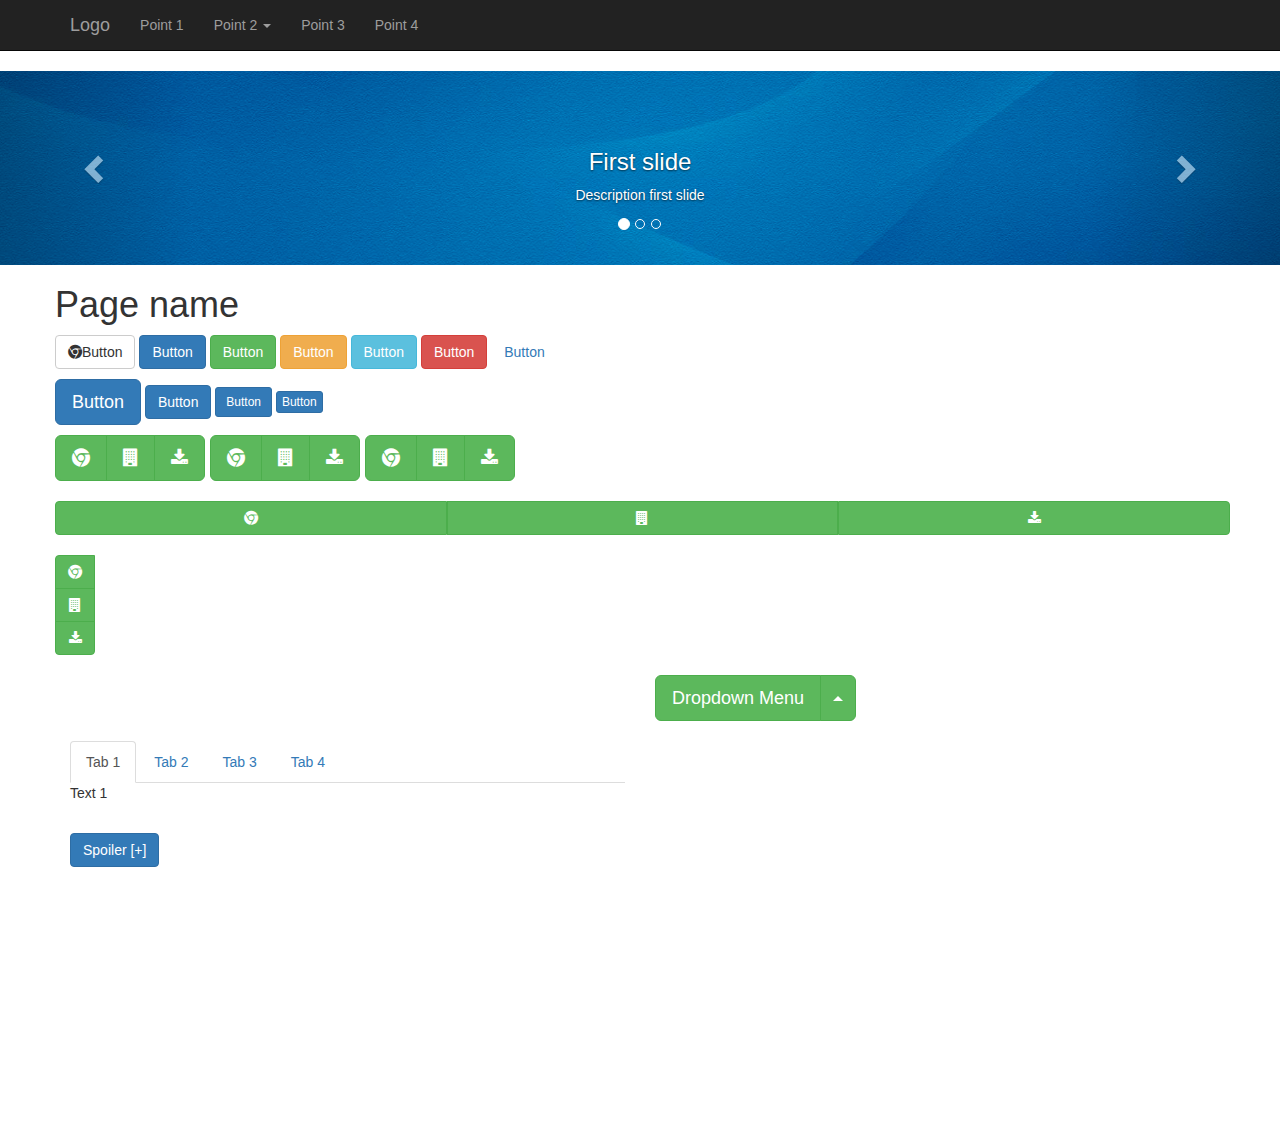
==== index.html @ e346ed8b "BS3-12-Spoiler" ====
<!DOCTYPE html>
<html lang="en">
<head>
    <meta charset="utf-8">
    <meta http-equiv="X-UA-Compatible" content="IE=edge">
    <meta name="viewport" content="width=device-width, initial-scale=1">
    <!-- The above 3 meta tags *must* come first in the head; any other head content must come *after* these tags -->
    <title>Bootstrap Template</title>

    <!-- Bootstrap -->
    <link href="bower_components/bootstrap/dist/css/bootstrap.css" rel="stylesheet">
    <link href="bower_components/font-awesome/css/font-awesome.css" rel="stylesheet">
    <link href="css/style.css" rel="stylesheet">


    <!-- HTML5 shim and Respond.js for IE8 support of HTML5 elements and media queries -->
    <!-- WARNING: Respond.js doesn't work if you view the page via file:// -->
    <!--[if lt IE 9]>
    <script src="https://oss.maxcdn.com/html5shiv/3.7.2/html5shiv.min.js"></script>
    <script src="https://oss.maxcdn.com/respond/1.4.2/respond.min.js"></script>
    <![endif]-->
</head>
<body>


    <!--Nav-->
    <div class="navbar navbar-inverse navbar-static-top"><!--navbar-fixed-top,  navbar-fixed-bottom, navbar-static-top-->
        <div class="container">
            <div class="navbar-header">
                <!-- <a class="navbar-brand" href="#">Компания</a> -->
                <button type="button" class="navbar-toggle" data-toggle="collapse" data-target="#menuId">
                    <span class="sr-only">Open nav</span>
                    <span class="icon-bar"></span>
                    <span class="icon-bar"></span>
                    <span class="icon-bar"></span>
                </button>
                <a class="navbar-brand" href="#">Logo</a>
            </div>
            <div class="collapse navbar-collapse" id="menuId">
                <ul class="nav navbar-nav">
                    <li><a href="#">Point 1</a></li>
                    <li class="dropdown">
                        <a href="#" class="dropdown-toggle" data-toggle="dropdown">Point 2 <b class="caret"></b> </a>
                        <ul class="dropdown-menu">
                            <li><a href="#">Point 1</a></li>
                            <li><a href="#">Point 2</a></li>
                            <li><a href="#">Point 3</a></li>
                            <li class="divider"></li>
                            <li><a href="#">Point 4</a></li>
                        </ul>
                    </li>
                    <li><a href="#">Point 3</a></li>
                    <li><a href="#">Point 4</a></li>
                </ul>
            </div>
        </div>
    </div>


    <!--Slider-->
    <div id="carousel" class="carousel slide">
        <!--Slide indicators-->
        <ol class="carousel-indicators">
            <li class="active" data-target="#carousel" data-slide-to="0"></li>
            <li data-target="#carousel" data-slide-to="1"></li>
            <li data-target="#carousel" data-slide-to="2"></li>
        </ol>
        <!--Slids-->
        <div class="carousel-inner">
            <div class="item active">
                <img src="img/1.png" alt="">
                <div class="carousel-caption">
                    <h3>First slide</h3>
                    <p>Description first slide</p>
                </div>
            </div>
            <div class="item">
                <img src="img/1.png" alt="">
                <div class="carousel-caption">
                    <h3>Second slide</h3>
                    <p>Description second slide</p>
                </div>
            </div>
            <div class="item">
                <img src="img/1.png" alt="">
                <div class="carousel-caption">
                    <h3>Third slide</h3>
                    <p>Description third slide</p>
                </div>
            </div>
        </div>
        <!--Switch arrows-->
        <a href="#carousel" class="left carousel-control" data-slide="prev">
            <span class="glyphicon glyphicon-chevron-left"></span>
        </a>

        <a href="#carousel" class="right carousel-control" data-slide="next">
            <span class="glyphicon glyphicon-chevron-right"></span>
        </a>
    </div>


    <!--Body page-->
    <div class="container">
        <div class="row">
            <h1>Page name</h1>

            <p>
                <a href="#" class="btn btn-default"><span class="fa fa-chrome"></span>Button</a>
                <a href="#" class="btn btn-primary">Button</a>
                <a href="#" class="btn btn-success">Button</a>
                <a href="#" class="btn btn-warning">Button</a>
                <a href="#" class="btn btn-info">Button</a>
                <a href="#" class="btn btn-danger">Button</a>
                <a href="#" class="btn btn-link">Button</a>
            </p>

            <p>
                <a href="#" class="btn btn-primary btn-lg">Button</a>
                <a href="#" class="btn btn-primary btn-md">Button</a>
                <a href="#" class="btn btn-primary btn-sm">Button</a>
                <a href="#" class="btn btn-primary btn-xs">Button</a>
            </p>

            <!-- <p>
                 <a href="#" class="btn btn-primary btn-lg btn-block active">Button</a>
                 <a href="#" class="btn btn-primary btn-lg btn-block disabled">Button</a>
             </p>

             <!--<p>
                 <button class="btn btn-success btn-lg btn-block" type="submit">Send</button>
                 <input class="btn btn-success btn-lg btn-block" type="submit" value="Send">
             </p>-->


            <!--Group Button-->
            <div class="container">
                <div class="row">
                    <div class="btn-toolbar">
                        <div class="btn-group btn-group-lg">
                            <a href="#" class="btn btn-success"><span class="fa fa-chrome"></span></a>
                            <a href="#" class="btn btn-success"><span class="fa fa-building"></span></a>
                            <a href="#" class="btn btn-success"><span class="fa fa-download"></span></a>
                        </div>
                        <div class="btn-group btn-group-lg">
                            <a href="#" class="btn btn-success"><span class="fa fa-chrome"></span></a>
                            <a href="#" class="btn btn-success"><span class="fa fa-building"></span></a>
                            <a href="#" class="btn btn-success"><span class="fa fa-download"></span></a>
                        </div>
                        <div class="btn-group btn-group-lg">
                            <a href="#" class="btn btn-success"><span class="fa fa-chrome"></span></a>
                            <a href="#" class="btn btn-success"><span class="fa fa-building"></span></a>
                            <a href="#" class="btn btn-success"><span class="fa fa-download"></span></a>
                        </div>
                    </div>
                    <br>
                    <div class="btn-toolbar">
                        <div class="btn-group btn-group-justified">
                            <a href="#" class="btn btn-success"><span class="fa fa-chrome"></span></a>
                            <a href="#" class="btn btn-success"><span class="fa fa-building"></span></a>
                            <a href="#" class="btn btn-success"><span class="fa fa-download"></span></a>
                        </div>
                    </div>
                    <br>
                    <div class="btn-group btn-group-vertical">
                        <a href="#" class="btn btn-success"><span class="fa fa-chrome"></span></a>
                        <a href="#" class="btn btn-success"><span class="fa fa-building"></span></a>
                        <a href="#" class="btn btn-success"><span class="fa fa-download"></span></a>
                    </div>
                </div>
            </div>

            <!--Icon-->
            <!--<p><i class="glyphicon glyphicon-apple"></i> </p>
            <!--http://fontawesome.io-->
            <!--<p><i class="fa fa-chrome fa-spin"></i></p>
            <p><i class="fa fa-battery-full fa-rotate-90"></i></p>
            <p>
                <span class="fa-stack fa-2x">
                    <i class="fa fa-square-o fa-stack-2x"></i>
                    <a href="#"> <i class="fa fa-vk fa-stack-1x"></i></a>
                </span>
            </p>
            <div class="list-group">
                <a class="list-group-item" href="#"><i class="fa fa-home fa-fw"></i>&nbsp; Home</a>
                <a class="list-group-item" href="#"><i class="fa fa-book fa-fw"></i>&nbsp; Library</a>
                <a class="list-group-item" href="#"><i class="fa fa-pencil fa-fw"></i>&nbsp; Applications</a>
                <a class="list-group-item" href="#"><i class="fa fa-cog fa-fw"></i>&nbsp; Settings</a>
            </div>
            -->

            <!--<blockquote>
               <p>Lorem ipsum dolor sit amet, consectetur adipiscing elit. Integer posuere erat a ante.</p>
               <footer>Someone famous in <cite title="Source Title">Source Title</cite></footer>
           </blockquote>
           -->

         </div>
     </div>


    <!--Layout-->
    <!--<div class="container-fluid">
       <div class="row">
           <div class="col-lg-8 col-md-8 col-sm-6 col-xs-4"></div>
            <div class="col-lg-4 col-md-4 col-sm-6 col-xs-8"></div>-->
            <!-- <div class="col-md-6">
                  <div class="row">
                       <div class="col-md-4"></div>
                       <div class="col-md-4"></div>
                       <div class="col-md-4"></div>
                      <div class="row">
                           <div class="col-md-6"></div>
                           <div class="col-md-6"></div>
                      </div>
                 </div>
            </div>
                <div class="col-md-4 hidden-md visible-lg"></div>
        </div>
     </div>-->

    <br>

    <!-- Menu button dropdown-->
    <div class="container">
        <div class="row">
            <div class="col-md-6">

            </div>

            <div class="col-md-6">
                <div class="btn-group dropup">
                    <button class="btn btn-success btn-lg">
                        <!-- Dropdown Menu<span class="caret"></span>-->
                        Dropdown Menu
                    </button>

                    <button class="btn btn-success btn-lg dropdown-toggle" data-toggle="dropdown">
                        <span class="caret"></span>
                    </button>
                    <ul class="dropdown-menu dropdown-menu-right">
                        <li><a href="#">Link 1 Link 1 Link 1 Link 1</a></li>
                        <li><a href="#">Link 1 Link 1 Link 1 Link 1</a></li>
                        <li><a href="#">Link 1 Link 1 Link 1 Link 1</a></li>
                        <li><a href="#">Link 1 Link 1 Link 1 Link 1</a></li>
                        <li><a href="#">Link 1 Link 1 Link 1 Link 1</a></li>
                        <li><a href="#">Link 1 Link 1 Link 1 Link 1</a></li>

                        <!--<li><a href="#">Link 1</a></li>
                         <li><a href="#">Link 2</a></li>
                         <li><a href="#">Link 3</a></li>
                         <li><a href="#">Link 4</a></li>
                         <li><a href="#">Link 5</a></li>
                         <li><a href="#">Link 6</a></li>-->
                    </ul>
                </div>
            </div>
        </div>
    </div>

    <br>

    <!--Tabs-->
    <div class="container">
        <div class="row">
            <div class="col-md-6">
                <div class="tabs">
                    <ul class="nav nav-tabs">
                        <li class="active"><a href="#tab-1" data-toggle="tab">Tab 1</a></li>
                        <li><a href="#tab-2" data-toggle="tab">Tab 2</a></li>
                        <li><a href="#tab-3" data-toggle="tab">Tab 3</a></li>
                        <li><a href="#tab-4" data-toggle="tab">Tab 4</a></li>
                    </ul>
                    <div class="tab-content">
                        <div class="tab-pane fade in active" id="tab-1">
                            <p>Text 1</p>
                        </div>
                        <div class="tab-pane fade" id="tab-2">
                            <p>Text 2</p>
                        </div>
                        <div class="tab-pane fade" id="tab-3">
                            <p>Text 3</p>
                        </div>
                        <div class="tab-pane fade" id="tab-4">
                            <p>Text 4</p>
                        </div>
                    </div>
                </div>
            </div>
            <div class="col-md-6">

            </div>
        </div>
    </div>

    <br>

    <!--Spoiler-->
    <div class="container">
        <div class="row">
            <div class="col-md-6">
                <a href="#spoiler-1" class="btn btn-primary spoiler collapsed" data-toggle="collapse">Spoiler</a>

                <div class="collapse" id="spoiler-1">
                    <div class="well">
                        <p>Paragraph with text</p>
                    </div>
                </div>
            </div>
            <div class="col-md-6">
            </div>
        </div>
    </div>

    <br><br><br><br><br><br><br><br><br><br><br><br><br><br>

    <!-- jQuery (necessary for Bootstrap's JavaScript plugins) -->
    <!-- <script src="https://ajax.googleapis.com/ajax/libs/jquery/1.11.3/jquery.min.js"></script>-->
     <script src="bower_components/jquery/dist/jquery.min.js"></script>
     <!-- Include all compiled plugins (below), or include individual files as needed -->
    <script src="bower_components/bootstrap/dist/js/bootstrap.js"></script>
</body>
</html>
---- css/style.css ----
/*.row div{
    height: 300px;
    background: #333;
}

.container .row{
    margin-top: 50px;
}
*/

/*Spoiler*/
a.spoiler:after {
    content: " [-]";
}

a.spoiler.collapsed:after {
    content: " [+]";
}
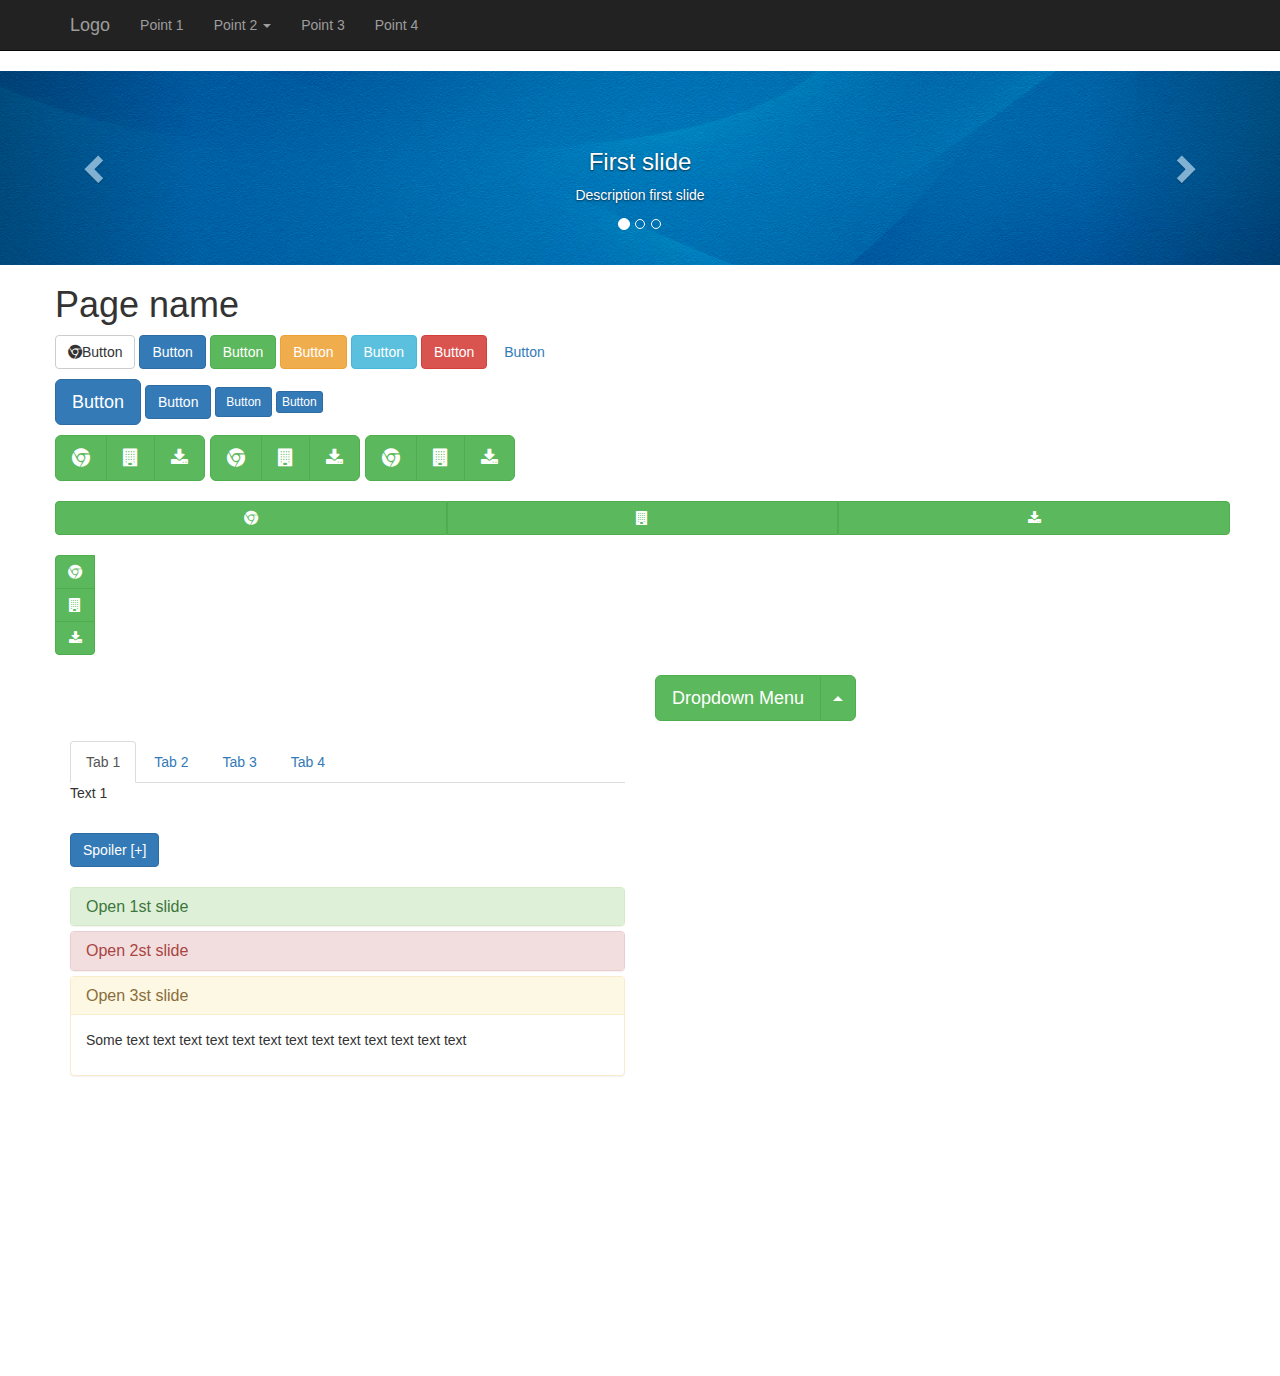
==== commit 3b5c19d1: "BS3-13-Accordion" ====
--- a/index.html
+++ b/index.html
@@ -312,6 +312,57 @@
         </div>
     </div>
 
+    <br>
+
+    <!--Accordion-->
+    <div class="container">
+        <div class="row">
+            <div class="col-md-6">
+                <div id="accordion" class="panel-group">
+                    <div class="panel panel-success">
+                        <div class="panel-heading">
+                            <h4 class="panel-title">
+                                <a href="#collapse-1" data-toggle="collapse" data-parent="#accordion">Open 1st slide</a>
+                            </h4>
+                        </div>
+                        <div id="collapse-1" class="panel-collapse collapse">
+                            <div class="panel-body">
+                                <p>Some text text text text text text text text text text text text text</p>
+                            </div>
+                        </div>
+                    </div>
+                    <div class="panel panel-danger">
+                        <div class="panel-heading">
+                            <h4 class="panel-title">
+                                <a href="#collapse-2" data-toggle="collapse" data-parent="#accordion">Open 2st slide</a>
+                            </h4>
+                        </div>
+                        <div id="collapse-2" class="panel-collapse collapse">
+                            <div class="panel-body">
+                                <p>Some text text text text text text text text text text text text text</p>
+                            </div>
+                        </div>
+                    </div>
+                    <div class="panel panel-warning">
+                        <div class="panel-heading">
+                            <h4 class="panel-title">
+                                <a href="#collapse-3" data-toggle="collapse" data-parent="#accordion">Open 3st slide</a>
+                            </h4>
+                        </div>
+                        <div id="collapse-3" class="panel-collapse collapse in">
+                            <div class="panel-body">
+                                <p>Some text text text text text text text text text text text text text</p>
+                            </div>
+                        </div>
+                    </div>
+                </div>
+            </div>
+            <div class="col-md-6">
+
+            </div>
+        </div>
+    </div>
+
     <br><br><br><br><br><br><br><br><br><br><br><br><br><br>
 
     <!-- jQuery (necessary for Bootstrap's JavaScript plugins) -->
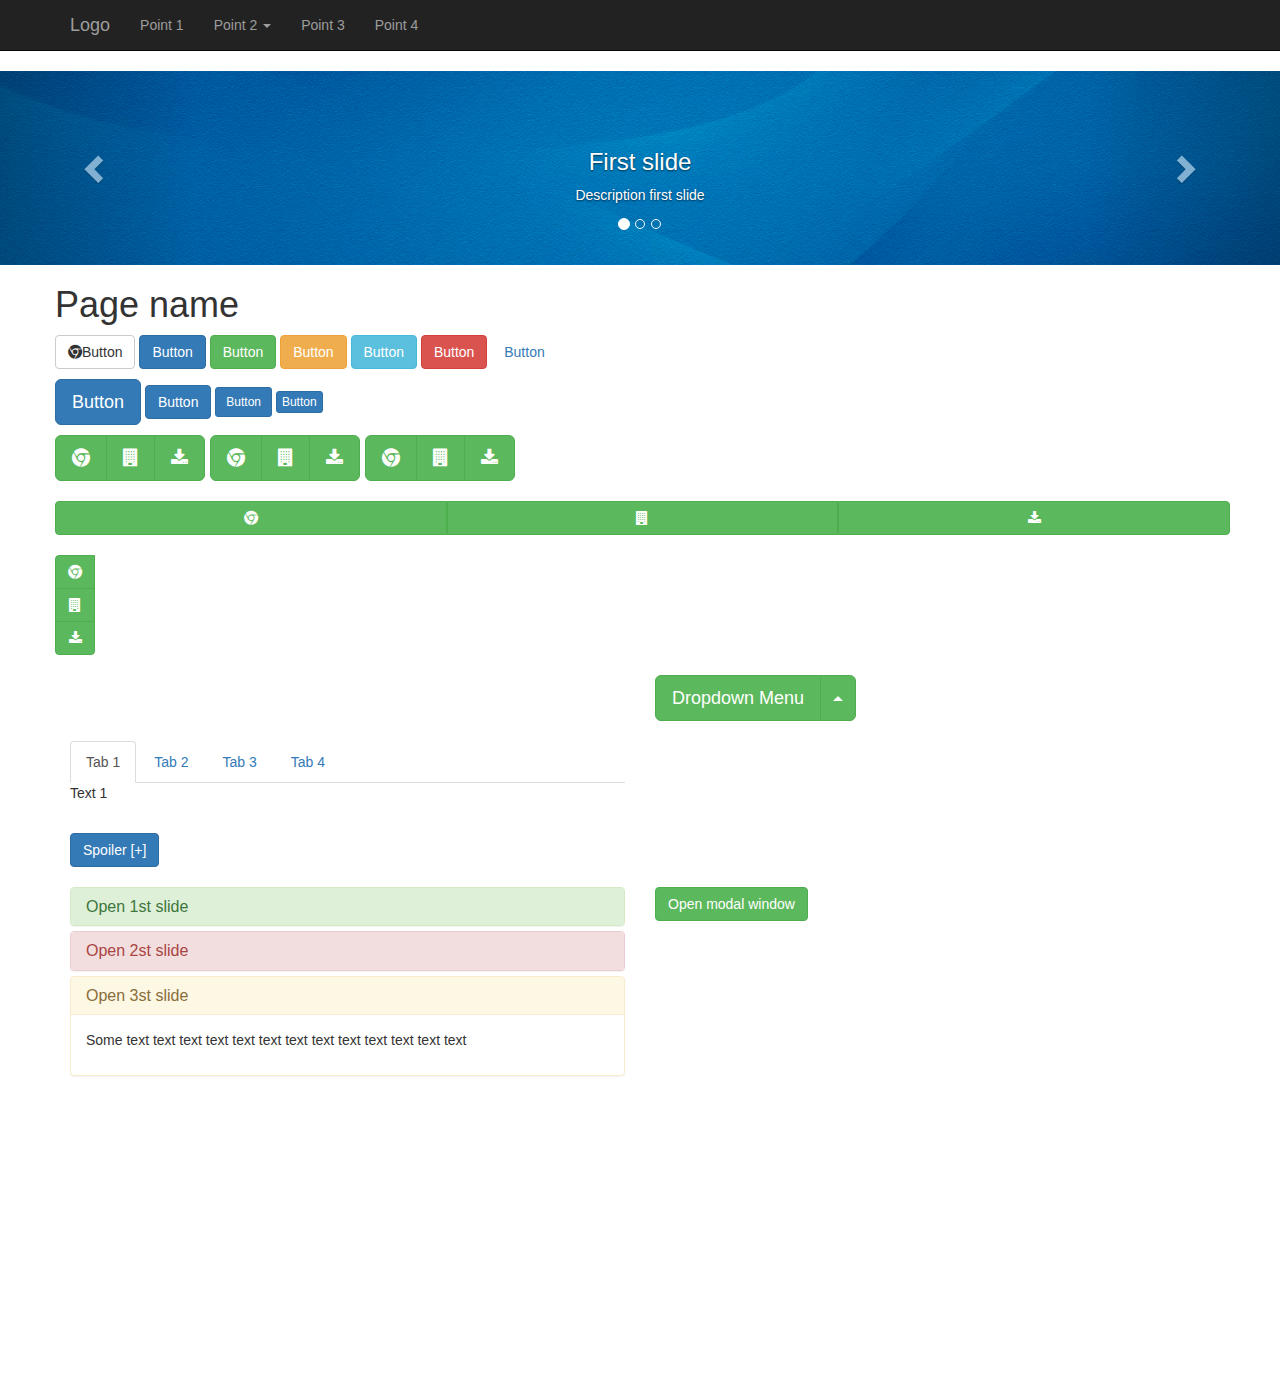
==== commit ba017d71: "BS3-14-Modal window" ====
--- a/index.html
+++ b/index.html
@@ -358,12 +358,31 @@
                 </div>
             </div>
             <div class="col-md-6">
-
+                <!-- Modal window-->
+                <button class="btn btn-success" type="button" data-toggle="modal" data-target="#modal-1">Open modal window</button>
             </div>
         </div>
     </div>
 
     <br><br><br><br><br><br><br><br><br><br><br><br><br><br>
+
+    <!-- Modal window-->
+    <div class="modal fade" id="modal-1">
+        <div class="modal-dialog modal-lg">
+            <div class="modal-content">
+                <div class="modal-header">
+                    <button class="close" type="button" data-dismiss="modal">&times;</button>
+                    <h4 class="modal-title">Window name</h4>
+                </div>
+                <div class="modal-body">
+                    <p>This is modal window</p>
+                </div>
+                <div class="modal-footer">
+                    <button class="btn btn-warning" type="button" data-dismiss="modal">Cancel</button>
+                </div>
+            </div>
+        </div>
+    </div>
 
     <!-- jQuery (necessary for Bootstrap's JavaScript plugins) -->
     <!-- <script src="https://ajax.googleapis.com/ajax/libs/jquery/1.11.3/jquery.min.js"></script>-->
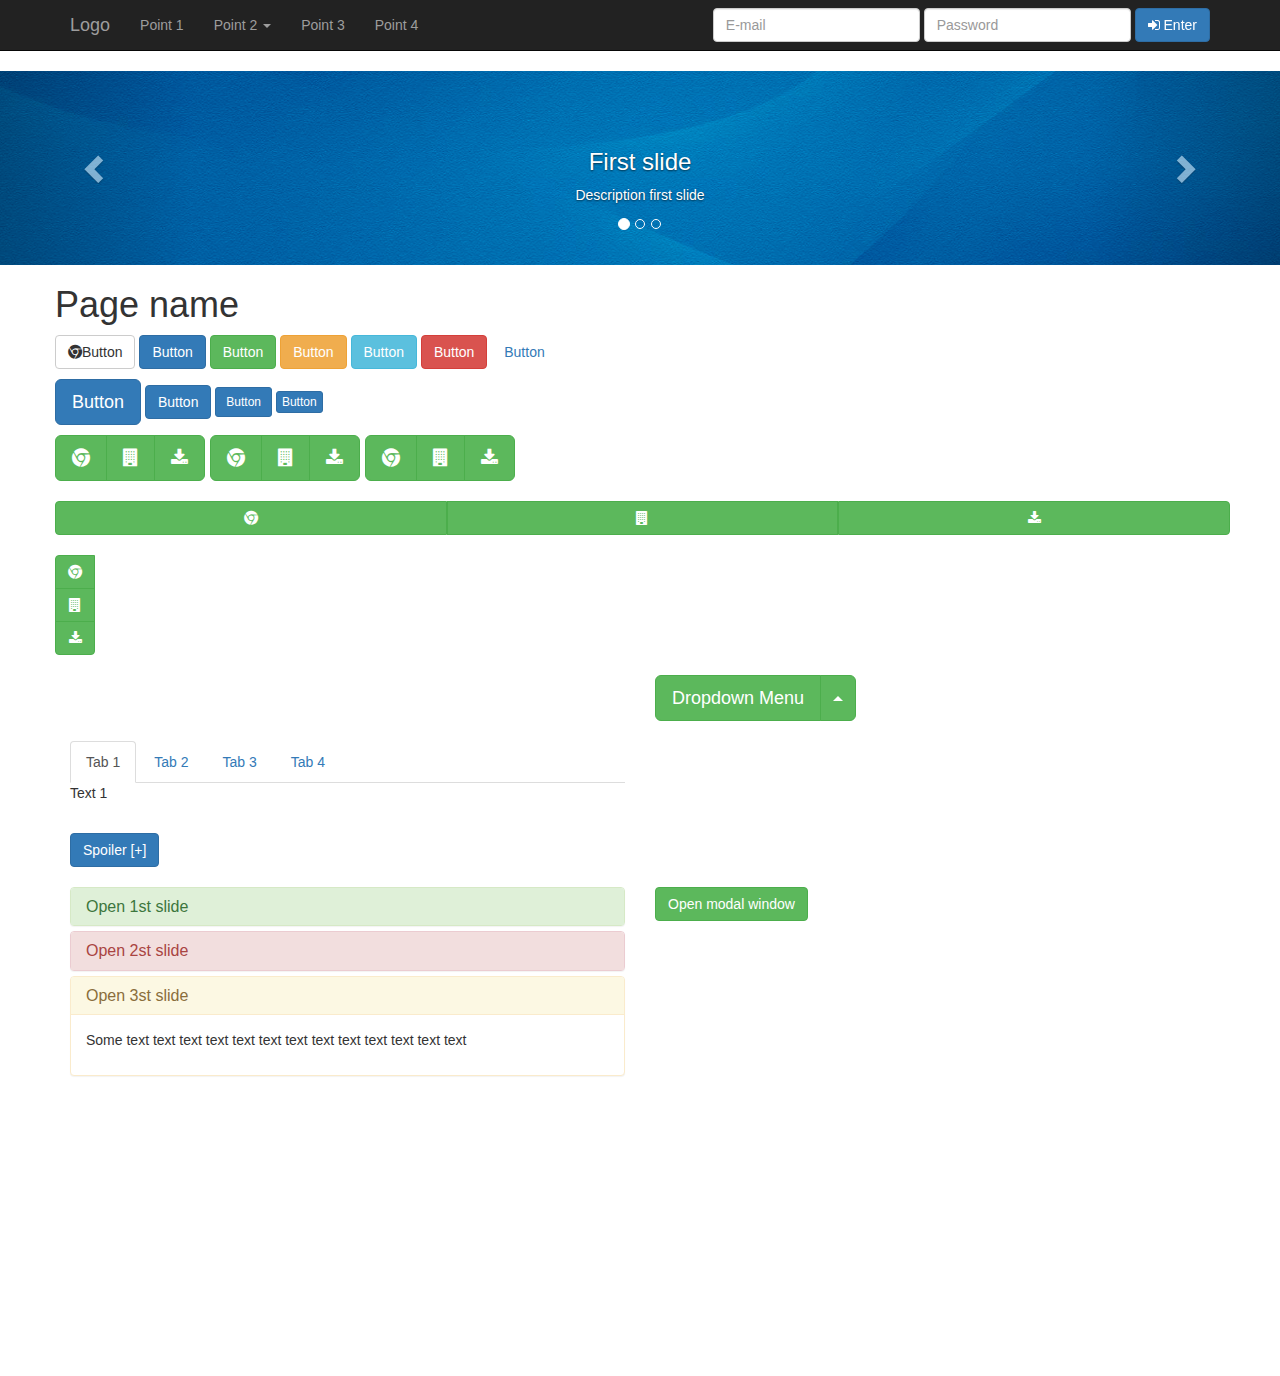
==== commit bad2deaa: "BS3-15-login form" ====
--- a/index.html
+++ b/index.html
@@ -52,6 +52,21 @@
                     <li><a href="#">Point 3</a></li>
                     <li><a href="#">Point 4</a></li>
                 </ul>
+
+                <!-- From authorisation-->
+                <form action=""  class="navbar-form navbar-right hidden-sm">
+                    <div class="form-group">
+                        <input type="text" class="form-control" placeholder="E-mail" value="">
+                    </div>
+                    <div class="form-group">
+                        <input type="Password" class="form-control" placeholder="Password" value="">
+                    </div>
+                    <button type="submit" class="btn btn-primary">
+                        <i class="fa fa-sign-in"></i> Enter
+                    </button>
+
+                </form>
+
             </div>
         </div>
     </div>
@@ -364,8 +379,6 @@
         </div>
     </div>
 
-    <br><br><br><br><br><br><br><br><br><br><br><br><br><br>
-
     <!-- Modal window-->
     <div class="modal fade" id="modal-1">
         <div class="modal-dialog modal-lg">
@@ -384,6 +397,8 @@
         </div>
     </div>
 
+    <br><br><br><br><br><br><br><br><br><br><br><br><br><br>
+
     <!-- jQuery (necessary for Bootstrap's JavaScript plugins) -->
     <!-- <script src="https://ajax.googleapis.com/ajax/libs/jquery/1.11.3/jquery.min.js"></script>-->
      <script src="bower_components/jquery/dist/jquery.min.js"></script>
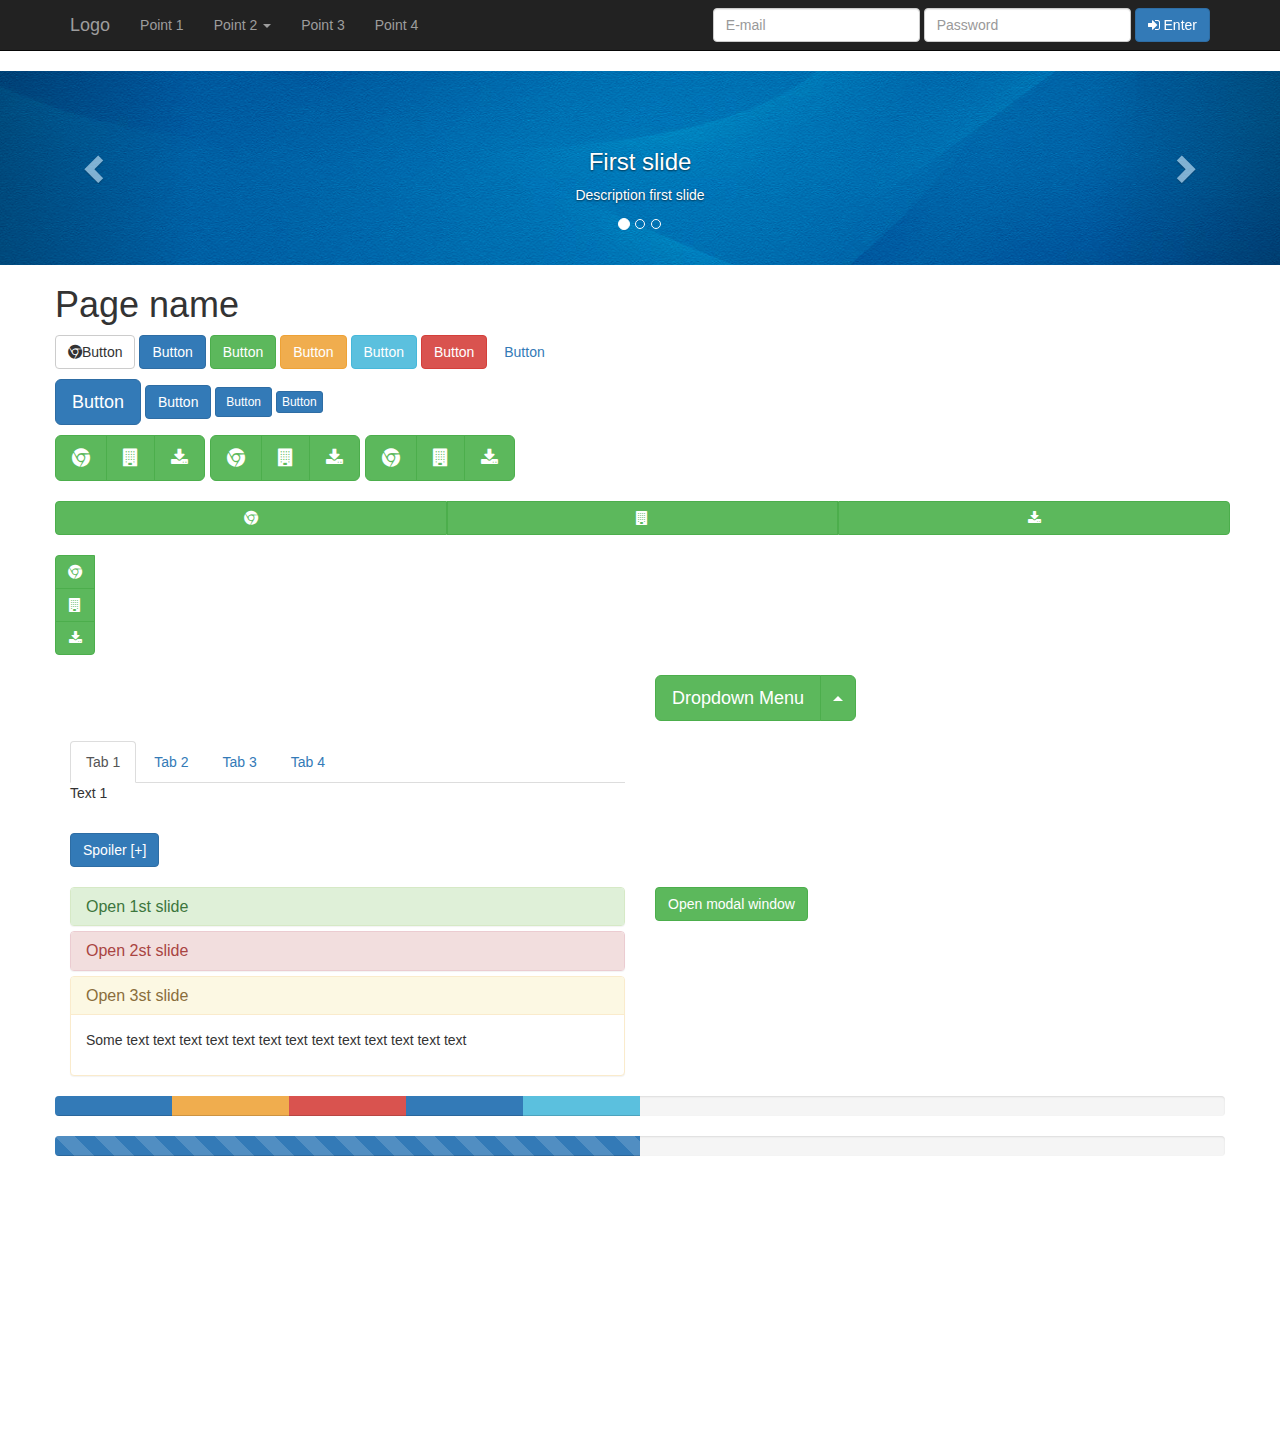
==== commit 7b173876: "BS3-16-progress bar" ====
--- a/index.html
+++ b/index.html
@@ -397,6 +397,49 @@
         </div>
     </div>
 
+    <!-- ProgressBar-->
+    <div class="container">
+        <div class="row">
+            <div class="progress">
+                <div class="progress-bar progress-bar-primary" 
+                     style="min-width:2%;
+                            width: 10%;
+                     ">
+                </div>
+
+                <div class="progress-bar progress-bar-warning"
+                     style="min-width:2%;
+                            width: 10%;
+                     ">
+                </div>
+
+                <div class="progress-bar progress-bar-danger"
+                     style="min-width:2%;
+                            width: 10%;
+                     ">
+                </div>
+
+                <div class="progress-bar progress-bar-succeses"
+                     style="min-width:2%;
+                            width: 10%;
+                     ">
+                </div>
+
+                <div class="progress-bar progress-bar-info"
+                     style="min-width:2%;
+                            width: 10%;
+                     ">
+                </div>
+            </div>
+
+            <div class="progress">
+                <div class="progress-bar progress-bar-succeses progress-bar-striped active"
+                     style="width: 50%;">
+
+                </div>
+            </div>
+        </div>
+    </div>
     <br><br><br><br><br><br><br><br><br><br><br><br><br><br>
 
     <!-- jQuery (necessary for Bootstrap's JavaScript plugins) -->
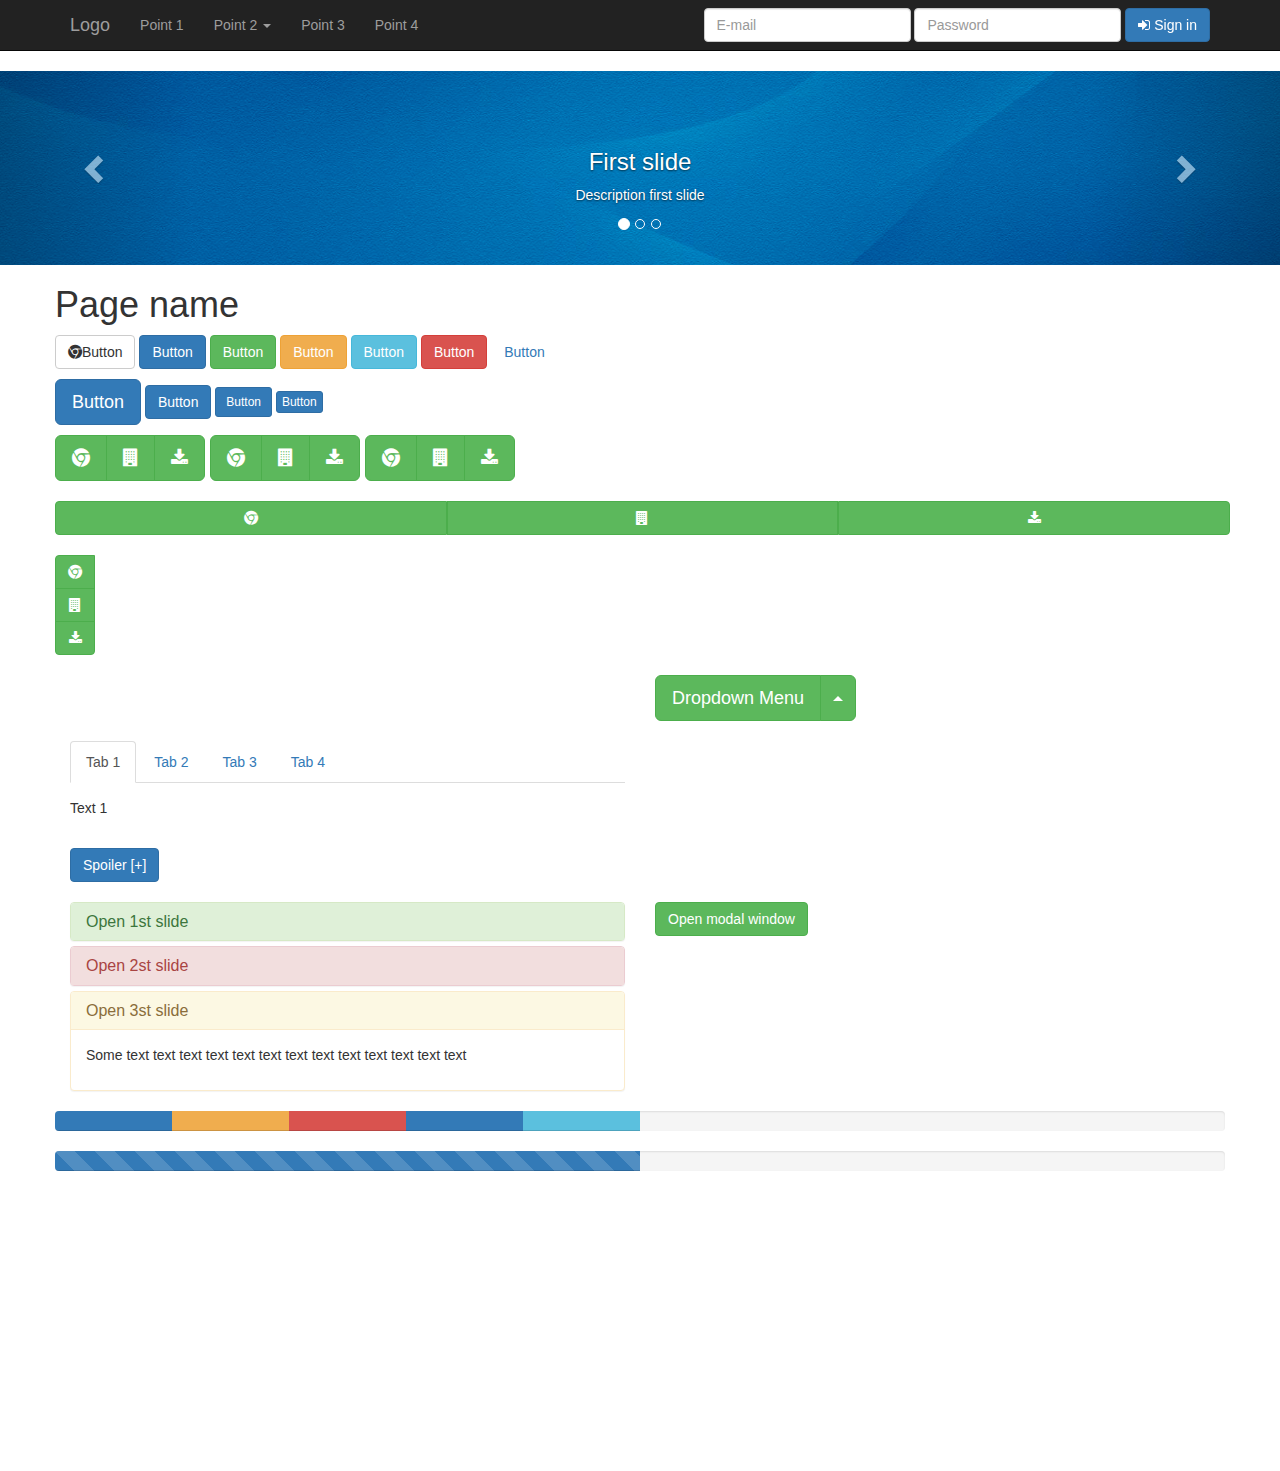
==== commit 101fdc76: "BS3-17-new file - indexTemplate.html" ====
--- a/index.html
+++ b/index.html
@@ -62,7 +62,7 @@
                         <input type="Password" class="form-control" placeholder="Password" value="">
                     </div>
                     <button type="submit" class="btn btn-primary">
-                        <i class="fa fa-sign-in"></i> Enter
+                        <i class="fa fa-sign-in"></i> Sign in
                     </button>
 
                 </form>
--- a/css/style.css
+++ b/css/style.css
@@ -15,4 +15,8 @@
 
 a.spoiler.collapsed:after {
     content: " [+]";
+}
+
+.nav-tabs {
+    margin-bottom: 15px;
 }